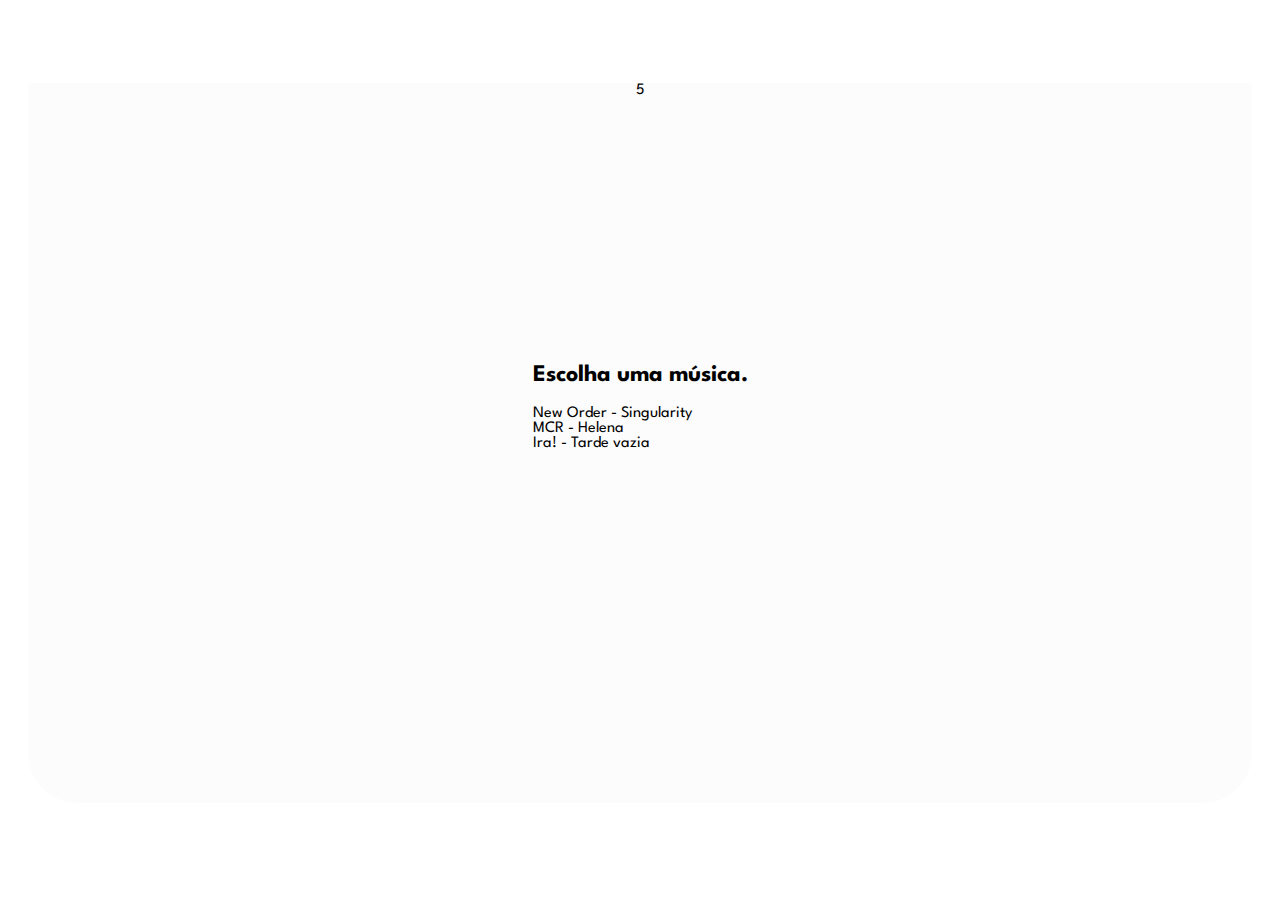
==== assets/pages/question05.html @ fac7a712 "implementando todas as funcionalidades planejadas" ====
<!DOCTYPE html>
<html lang="en">
    <head>
        <meta charset="UTF-8">
        <meta http-equiv="X-UA-Compatible" content="IE=edge">
        <meta name="viewport" content="width=device-width, initial-scale=1.0">
        <link rel="stylesheet" href="../css/reset.css">
        <link rel="stylesheet" href="../css/style.css">
        <script src="../js/05.js" defer type="module"></script>
        <link rel="preconnect" href="https://fonts.googleapis.com">
        <link rel="preconnect" href="https://fonts.gstatic.com" crossorigin>
        <link href="https://fonts.googleapis.com/css2?family=Kolker+Brush&family=League+Spartan:wght@200;300;400;500;600;700;800&family=Montserrat:wght@100;200;300;400;600;700;800;900&display=swap" rel="stylesheet">
        <title>my mullberry</title>
    </head>
    <body>
        <main>
            <div class="linhas">
                <div class="green"></div>
                <div class="purple"></div>
                <div class="white"></div>
            </div>
            <div class="content__container" id="content_container">
                <div class="question__number" id="question_number"></div>

                <div class="quention" id="question">
                    <h2 class="pergunta" id="pergunta"></h2>

                    <div class="resposta" id="resposta"></div>
                </div>

                <div class="footer__img" id="footer_img"></div>
            </div>
        </main>
    </body>
</html>
---- assets/css/style.css ----
main {
    background-color: var(--bg-color);
    height: 100vh;
    font-family: 'League Spartan', sans-serif;
}

.linhas {
    display: flex;
    flex-direction: column;
    gap: 8px;
    width: 100vw;
    padding-top: 30px;
}

.green,
.purple,
.white {
    width: 100%;
    height: 10px;
}

.green {
    background-color: var(--green);
}

.purple {
    background-color: var(--purple);
}

.white {
    background-color: var(--white);
}

.content__container {
    display: flex;
    flex-direction: column;
    justify-content: space-between;
    align-items: center;
    margin-left: 20px;
    margin-right: 20px;
    margin-top: -1px;
    height: 80vh;
    border-radius: 0 0 50px 50px;
    background-color: #fbfbfbc5;
}

.text__container {
    display: flex;
    flex-direction: column;
    justify-content: space-between;
    align-items: center;
    height: 60%;
    color: var(--bg-color);
    text-align: center;
}

.apresentacao {
    font-size: 1.8rem;
    text-transform: uppercase;
    font-weight: 700;
    padding: 50px;
}

.confirmacao__container {
    display: flex;
    flex-direction: column;
    align-items: center;
    gap: 10px;
    padding-left: 30px;
    padding-right: 30px;
}

.confirmacao {
    font-size: 1.4rem;
    font-weight: 200;
}

.enter {
    width: 80%;
    font-size: 1.7rem;
    text-transform: uppercase;
    color: var(--white);
    font-weight: 700;
    padding: 10px;
    border-radius: 80px;
    background-color: var(--blue);
}

.footer__img {
    display: flex;
    justify-content: center;
    height: 12%;
    width: 51%;
    margin-bottom: 20px;
    background: url(../img/buzz-icon.png);
    background-repeat: no-repeat;
    background-size: cover;
    background-position: center;
}
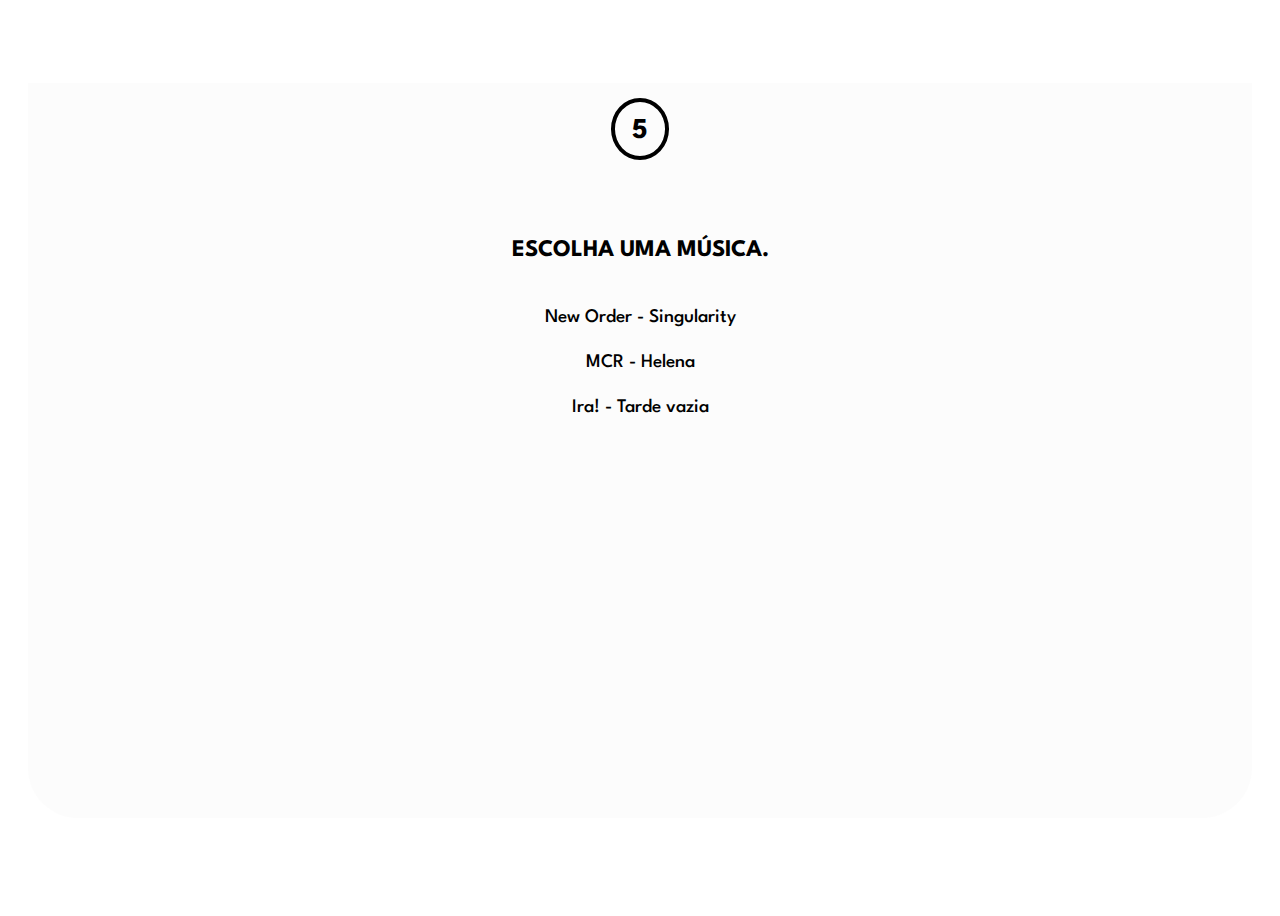
==== commit 69abf998: "adicionando um icone na pagina" ====
--- a/assets/pages/question05.html
+++ b/assets/pages/question05.html
@@ -6,11 +6,13 @@
         <meta name="viewport" content="width=device-width, initial-scale=1.0">
         <link rel="stylesheet" href="../css/reset.css">
         <link rel="stylesheet" href="../css/style.css">
+        <link rel="stylesheet" href="../css/question.css">
         <script src="../js/05.js" defer type="module"></script>
         <link rel="preconnect" href="https://fonts.googleapis.com">
         <link rel="preconnect" href="https://fonts.gstatic.com" crossorigin>
         <link href="https://fonts.googleapis.com/css2?family=Kolker+Brush&family=League+Spartan:wght@200;300;400;500;600;700;800&family=Montserrat:wght@100;200;300;400;600;700;800;900&display=swap" rel="stylesheet">
         <title>my mullberry</title>
+        <link rel = "shortcut icon" type = "imagem/x-icon" href = "../img/buzz-icon.png"/>
     </head>
     <body>
         <main>
@@ -22,7 +24,7 @@
             <div class="content__container" id="content_container">
                 <div class="question__number" id="question_number"></div>
 
-                <div class="quention" id="question">
+                <div class="question" id="question">
                     <h2 class="pergunta" id="pergunta"></h2>
 
                     <div class="resposta" id="resposta"></div>
--- a/assets/css/question.css
+++ b/assets/css/question.css
@@ -0,0 +1,104 @@
+.content__container {
+    padding: 15px 20px 0 20px;
+}
+
+.question__number {
+    display: flex;
+    justify-content: center;
+    align-items: center;
+    text-align: center;
+    padding-top: 3.5px;
+    font-size: 1.8rem;
+    font-weight: bold;
+    color: var(--red);
+    background-color: var(--white);
+    height: 50px;
+    width: 50px;
+    border-radius: 50%;
+    border: solid 4.2px;
+}
+
+.question,
+.congratulations__container {
+    display: flex;
+    flex-direction: column;
+    align-items: center;
+    gap: 20px;
+    height: 60%;
+}
+
+.pergunta {
+    text-align: center;
+    text-transform: uppercase;
+    font-size: 1.5rem;
+}
+
+.inputs__container {
+    display: flex;
+    flex-direction: column;
+    gap: 10px;
+}
+
+.inputs__container div {
+    display: flex;
+    align-items: center;
+    gap: 4px;
+    font-size: 1.1rem;
+    font-weight: 200;
+}
+
+.input__data {
+    height: 25px;
+    width: 25px;
+    text-align: center;
+    color: var(--bg-color);
+    background: linear-gradient(#613b6f34 80%, var(--purple) 20%);
+    border: none;
+    border-radius: 5px;
+    font-size: 1rem;
+    font-family: 'League Spartan', sans-serif;
+    font-weight: 400;
+}
+
+.frase {
+    display: flex;
+    gap: 5px;
+    font-size: 1.5rem;
+    font-weight: 200;
+}
+
+#frases_Q03 {
+    display: flex;
+    flex-direction: column;
+    gap: 15px;
+}
+
+#frase2 {
+    display: flex;
+    flex-direction: column;
+}
+
+.frase02 {
+    display: flex;
+    gap: 5px;
+}
+
+.frase input {
+    width: 80px;
+}
+
+.alternativas__container {
+    display: flex;
+    flex-direction: column;
+    gap: 12px;
+}
+
+.alternativa {
+    text-align: center;
+    color: var(--white);
+    font-size: 1.2rem;
+    font-weight: 500;
+    background-color: var(--blue);
+    padding: 8px 40px;
+    border-radius: 50px;
+}